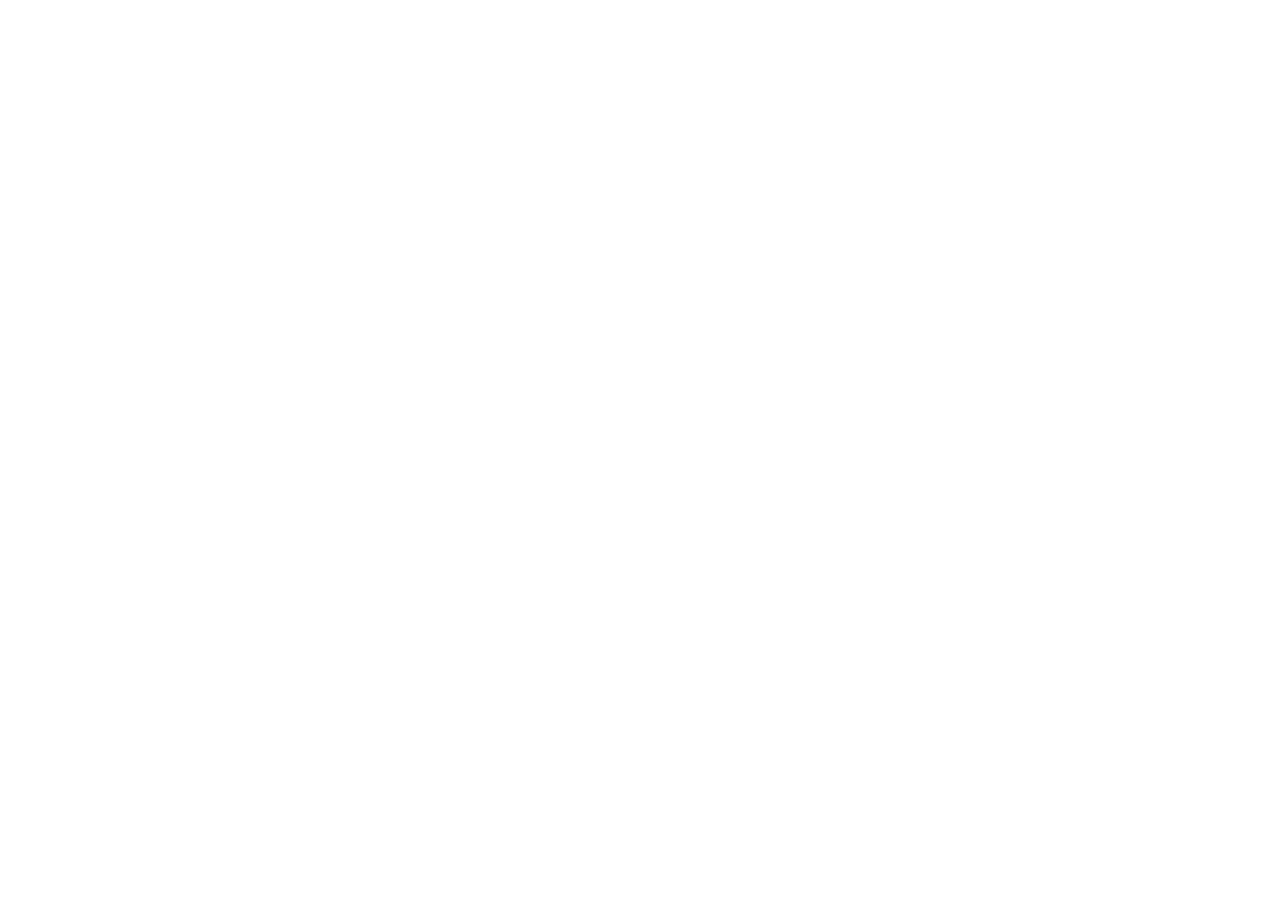
==== index.html @ 3c536cef "Initial commit" ====
<!DOCTYPE html>
<html lang="en">
<head>
    <meta charset="UTF-8">
    <meta name="viewport" content="width=device-width, initial-scale=1.0">
    <title>Document</title>
</head>
<body>

</body>
</html>
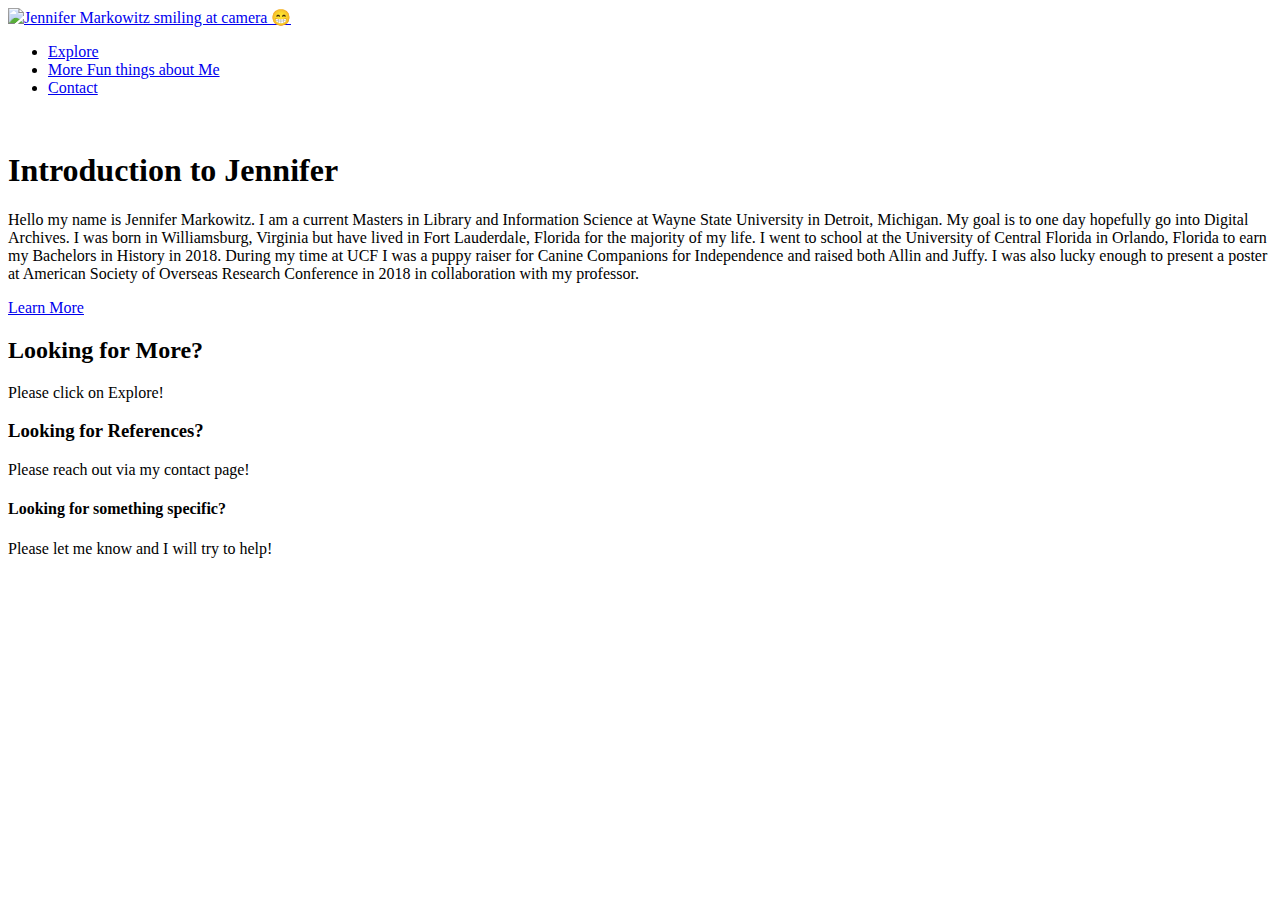
==== commit 42761d4e: "Adds HTML to my website" ====
--- a/index.html
+++ b/index.html
@@ -3,9 +3,41 @@
 <head>
     <meta charset="UTF-8">
     <meta name="viewport" content="width=device-width, initial-scale=1.0">
-    <title>Document</title>
+    <title>Jennifer Markowitz's Website</title>
 </head>
 <body>
-
+   <header>
+    <nav>
+        <a href="index.html"><img src="Smile.jpg" alt="Jennifer Markowitz smiling at camera &#128513;"></a>
+        <ul>
+            <li> <a href="explore.html"> Explore</a></li>
+            <li> <a href="blog.html"> More Fun things about Me</a></li>
+            <li> <a href="contact.html"> Contact</a></li>
+        </ul>
+    </nav>
+   </header>
+   <main>
+    <div><img src=" "  alt="" ></div>
+    <div> 
+        <h1> Introduction to Jennifer</h1>
+        <p>Hello my name is Jennifer Markowitz. I am a current Masters in Library and Information Science at Wayne State University in Detroit, Michigan. My goal is to one day hopefully go into Digital Archives. I was born in Williamsburg, Virginia but have lived in Fort Lauderdale, Florida for the majority of my life. I went to school at the University of Central Florida in Orlando, Florida to earn my Bachelors in History in 2018. During my time at UCF I was a puppy raiser for Canine Companions for Independence and raised both Allin and Juffy. I was also lucky enough to present a poster at American Society of Overseas Research Conference in 2018 in collaboration with my professor.
+        </p>
+        <a href=" "> Learn More</a>
+    </div>
+   </main>
+   <footer>
+    <div>
+    <h2>Looking for More?</h2>
+    <p> Please click on Explore!</p>
+    </div>
+    <div>
+        <h3>Looking for References?</h3>
+        <p> Please reach out via my contact page!</p>
+    </div>
+    <div>
+        <h4>Looking for something specific? </h4>
+        <p> Please let me know and I will try to help!</p>
+    </div>
+   </footer>
 </body>
-</html>
+</html>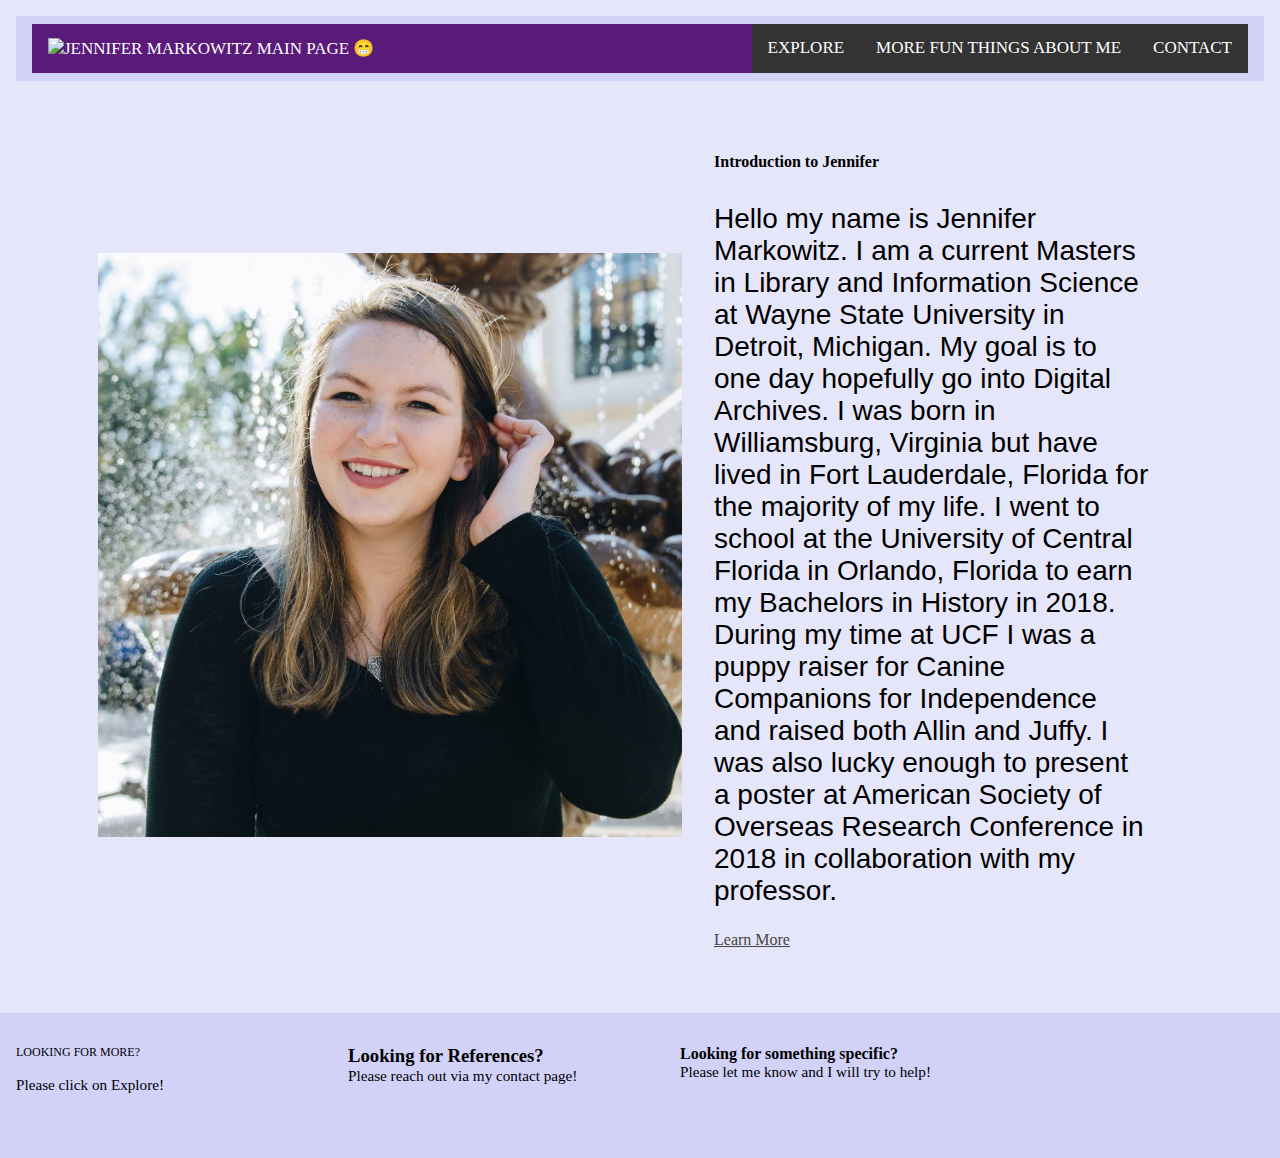
==== commit b8da6538: "CSS" ====
--- a/index.html
+++ b/index.html
@@ -4,12 +4,13 @@
     <meta charset="UTF-8">
     <meta name="viewport" content="width=device-width, initial-scale=1.0">
     <title>Jennifer Markowitz's Website</title>
+    <link rel="stylesheet" href="style.css">
 </head>
 <body>
    <header>
-    <nav>
-        <a href="index.html"><img src="Smile.jpg" alt="Jennifer Markowitz smiling at camera &#128513;"></a>
-        <ul>
+    <nav class="main-menu">
+        <a href="index.html" class="site-name"><img  src=" " alt="Jennifer Markowitz Main Page &#128513;"></a>
+        <ul class="main-nav">
             <li> <a href="explore.html"> Explore</a></li>
             <li> <a href="blog.html"> More Fun things about Me</a></li>
             <li> <a href="contact.html"> Contact</a></li>
@@ -17,8 +18,8 @@
     </nav>
    </header>
    <main>
-    <div><img src=" "  alt="" ></div>
-    <div> 
+    <div class="featured-image-container"><img src="pictures/Smile.jpg"  alt="Jennifer Markowitz smiling at camera" ></div>
+    <div class="featured-text-container"> 
         <h1> Introduction to Jennifer</h1>
         <p>Hello my name is Jennifer Markowitz. I am a current Masters in Library and Information Science at Wayne State University in Detroit, Michigan. My goal is to one day hopefully go into Digital Archives. I was born in Williamsburg, Virginia but have lived in Fort Lauderdale, Florida for the majority of my life. I went to school at the University of Central Florida in Orlando, Florida to earn my Bachelors in History in 2018. During my time at UCF I was a puppy raiser for Canine Companions for Independence and raised both Allin and Juffy. I was also lucky enough to present a poster at American Society of Overseas Research Conference in 2018 in collaboration with my professor.
         </p>
@@ -26,18 +27,18 @@
     </div>
    </main>
    <footer>
-    <div>
+    <div class="footer-column">
     <h2>Looking for More?</h2>
     <p> Please click on Explore!</p>
     </div>
-    <div>
+    <div class="footer-column">
         <h3>Looking for References?</h3>
         <p> Please reach out via my contact page!</p>
     </div>
-    <div>
+    <div class="footer-column">
         <h4>Looking for something specific? </h4>
         <p> Please let me know and I will try to help!</p>
     </div>
    </footer>
 </body>
-</html>+</html>
--- a/style.css
+++ b/style.css
@@ -0,0 +1,230 @@
+@import url("https://fonts.googleapis.com/css2?family=Poppins:ital,wght@0,100;0,200;0,300;0,400;0,500;0,600;0,700;0,800;0,900;1,100;1,200;1,300;1,400;1,500;1,600;1,700;1,800;1,900&display=swap");
+* {
+    box-sizing: border-box;
+    padding: 0;
+    margin: 0;
+} 
+
+ body {
+    background-color: lavender;
+    color: black;
+    font-family: 'Times New Roman', Times, serif;
+} 
+
+a {
+    color: rgb(71, 67, 73);
+} 
+
+img {
+    max-width: 100%;
+} 
+
+ address {
+    font-style: normal;
+} 
+
+ header {
+    margin: 1rem 1rem 0 1rem;
+    padding: 0.5rem 1rem;
+    background-color: rgb(210, 210, 249);
+}
+
+main {
+    padding: 1rem 1rem 2rem;
+}
+
+footer {
+    padding: 1 rem;
+    background-color: rgb(210, 210, 249);
+    color: black;
+} 
+
+nav a {
+    text-transform: uppercase;
+    text-decoration: none;
+}
+
+.main-menu {
+    overflow: hidden;
+    background-color: #333;
+    position: relative;
+  }
+
+  .main-menu .main-nav {
+    display: flex;
+  }
+
+  .main-menu a {
+    color: white;
+    padding: 14px 16px;
+    text-decoration: none;
+    font-size: 17px;
+    display: block;
+  }
+
+.main-menu a.icon {
+  background: black;
+  display: block;
+  position: absolute;
+  right: 0;
+  top: 0;
+}
+
+.main-menu a:hover {
+    background-color: #ddd;
+    color: black;
+  }
+
+  .site-name {
+    background-color: #591a7a;
+    color: white;
+  }
+
+.featured-text-container h1 {
+    margin: 0.5rem 0 1rem;
+    font-size: 1.4rem;
+}
+
+.featured-text-container p {
+    font-family: Impact, Haettenschweiler, 'Arial Narrow Bold', sans-serif;
+    font-size: 1.2rem;
+    margin: 0.5rem 0 1.5rem;
+}
+
+.button-outline {
+    border: 2px solid #702db3;
+    border-radius: 4px;
+    padding: 0.6rem;
+    display: inline-block;
+    text-decoration: none;
+    text-transform: uppercase;
+    font-size: 0.75rem;
+}
+
+footer {
+    display: flex;
+    flex-wrap: wrap;
+    flex-basis: 0;
+    flex-grow: 1;
+    padding: 2rem 1rem;
+}
+.footer-column {
+    padding: 0 0 1rem;
+    flex-grow: 1;
+    margin-right: 2rem;
+}
+
+.footer-column:not(:last-child) {
+    margin-bottom: 1rem;
+}
+
+.footer-column h2 {
+    text-transform: uppercase;
+    font-weight: 400;
+    font-size: 0.75rem;
+    margin-bottom: 1rem;
+}
+
+.footer-column p,
+.footer-column address,
+.footer-column a {
+    font-size: 0.95rem;
+}
+
+.footer-column a {
+    color: whitesmoke;
+    text-decoration: none;
+} 
+
+@media screen and (min-width: 768px) {
+    header,
+    footer {
+        clear: both;
+    }
+}
+
+main{
+    padding-top: 2rem;
+    display: flex;
+    align-items: center;
+    justify-content: center;
+    max-width: 1200px;
+    margin: 0 auto;
+}
+
+.main-menu {
+    display: flex;
+    justify-content: space-between;
+}
+
+.menu-icon {
+    display: none;
+}
+
+.site-name {
+    flex: 1 0 auto;
+}
+
+.main-nav {
+    list-style: none;
+    display: flex;
+    flex-wrap: wrap;
+    justify-content: flex-end;
+    opacity: 1;
+}
+
+main {
+    padding-top: 2rem;
+    display: flex;
+    align-items: center;
+    justify-content: center;
+    max-width: 1200px;
+    margin: 0 auto;
+}
+
+.featured-image-container {
+    display: inline-block;
+    position: relative;
+    align-items: left;
+    width: 50%;
+}
+
+.featured-image-container img {
+    max-height: 70vh;
+}
+
+.featured-text-container{
+    float: left;
+    width: 50%;
+    padding: 2rem;
+    max-width: 500px;
+}
+
+.featured-text-container h1 {
+    font-size: 1rem;
+    margin-bottom: 2rem;
+}
+
+.featured-text-container p {
+    font-size: 1.75rem;
+}
+
+@media screen and (min-width: 1065px) {
+    .footer-column {
+        max-width: 300px;
+    }
+}
+
+@media screen and (min-width: 1205px) {
+    .featured-image-container before {
+        position: absolute;
+        top: 10%;
+        left: -15%;
+        width: 100%;
+        height: 100%;
+        border: 4px solid #702db3;
+        content: " ";
+        z-index: -1;
+        opacity: 0.2;
+    } 
+}
